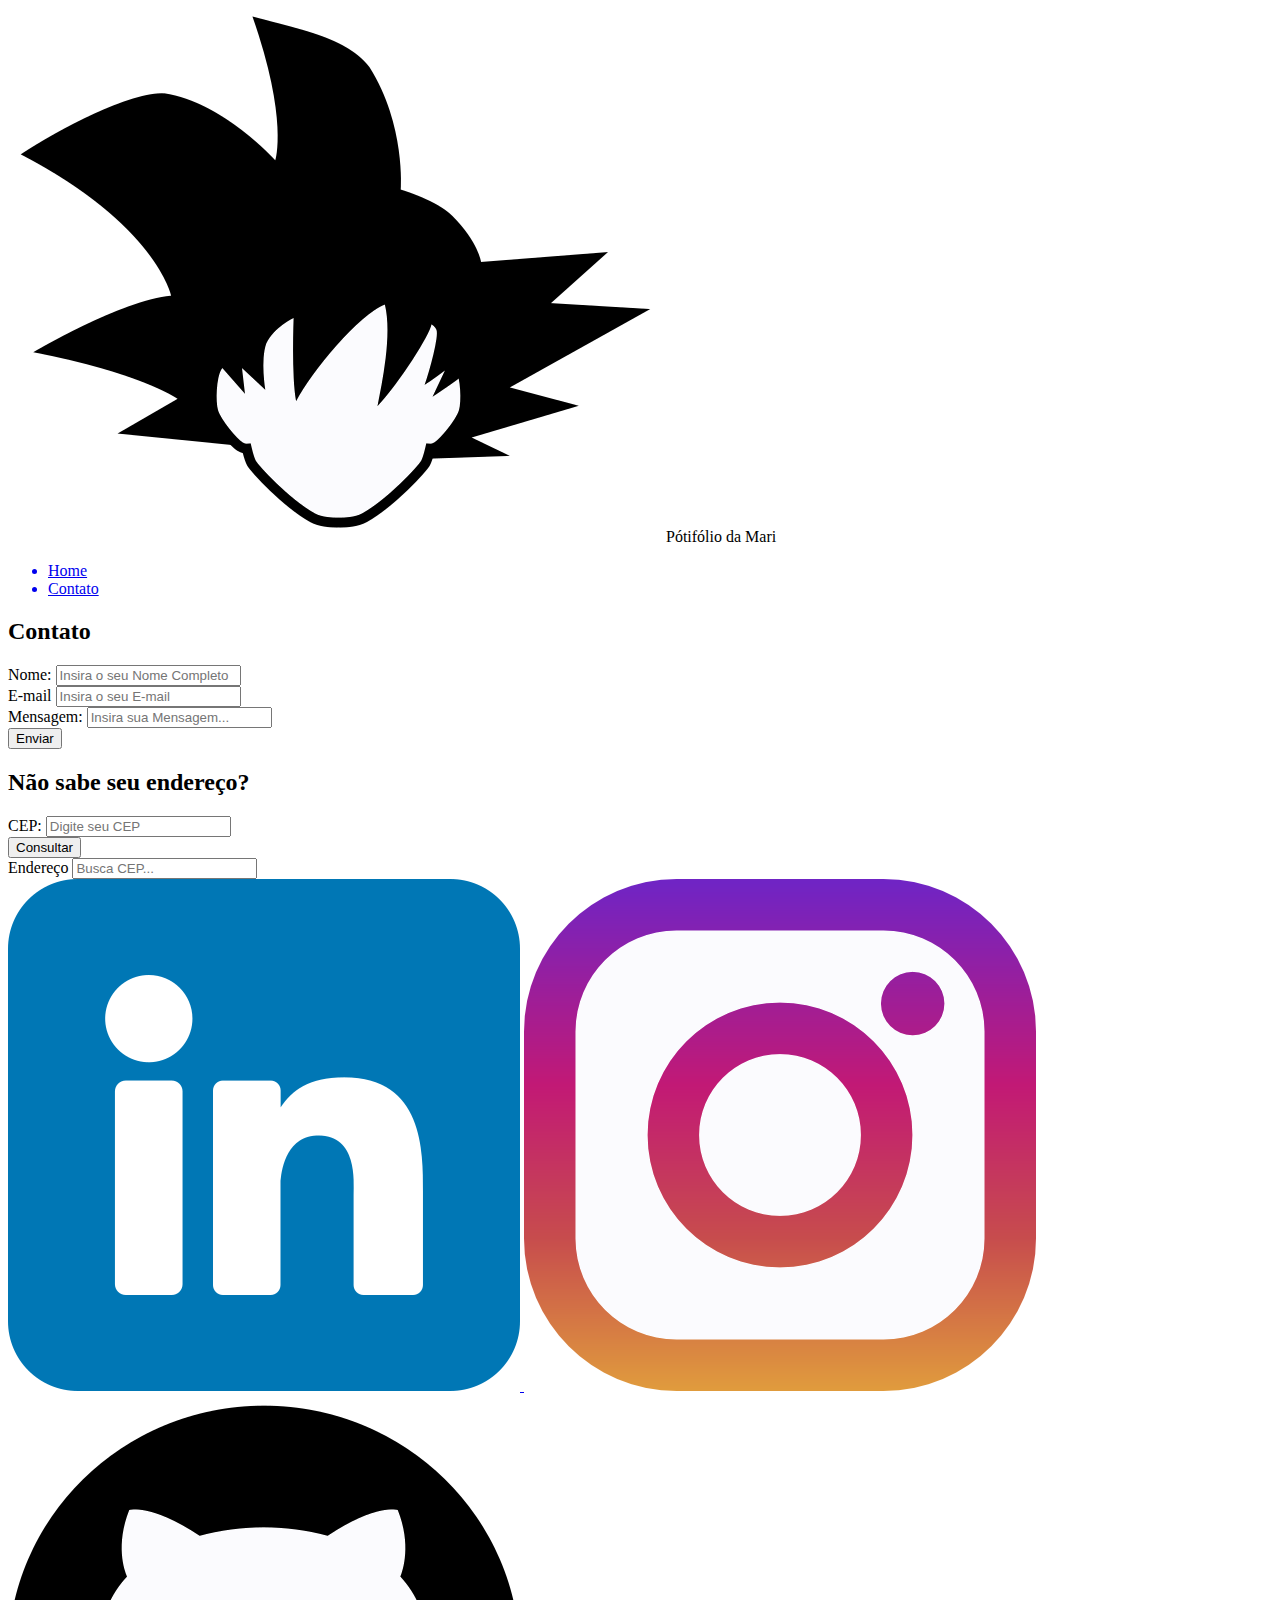
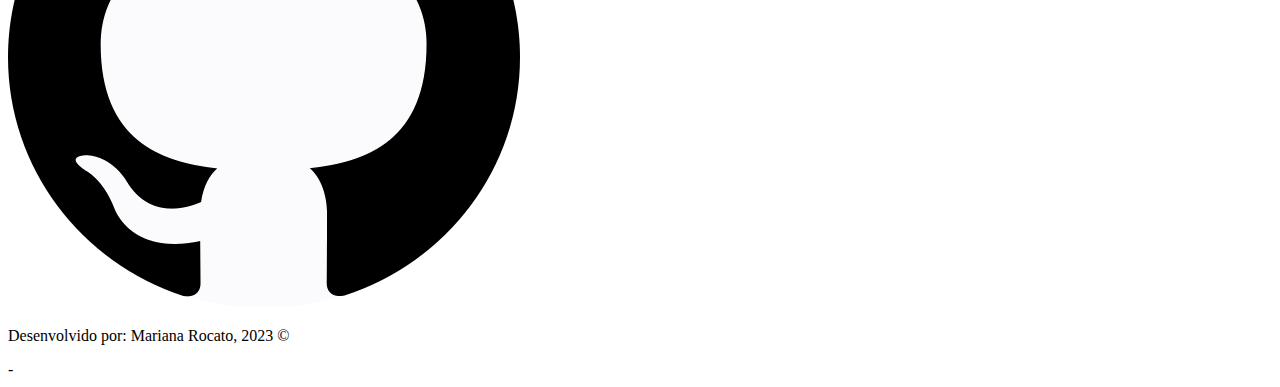
==== contato.html @ c2a2bfc5 "criando HTML" ====
<!DOCTYPE html>
<html lang="en">
<head>
    <meta charset="UTF-8">
    <meta http-equiv="X-UA-Compatible" content="IE=edge">
    <meta name="viewport" content="width=device-width, initial-scale=1.0">
    <link rel="icon" type="image.png" href="assets/images/goku_ico.png">
    <title>Portifólio da Mariana</title>
</head>
<body>
    <!-- Menu da Página-->
    <nav>
        <!-- Logo + Texto á esquerda do Menu-->
        <div>
            <img src="assets/images/goku_ico.png" alt="Logo da página - Goku">
            <span>Pótifólio da Mari</span>
        </div>
        <!-- Opçoes do Menu ultilizando marcadores não ordenados (simbólicos)-->
        <ul>
            <a href="index.html">
            <li>Home</li>
            </a>    
            <a href="contato.html">        
            <li>Contato</li>
            </a>
        </ul>
    </nav>

    <!-- Conteúdo da Página-->
    <main>

        <section>
            <form>

            <h2>Contato</h2>
               <div>
                <label for="nome">Nome:</label>
                <input id="nome" type="text" placeholder="Insira o seu Nome Completo">
                <div id="txtNome"></div>
                </div>
                <div>
                    <label for="email">E-mail</label>
                    <input id="email" type="text" placeholder="Insira o seu E-mail">
                    <div id="txtNome"></div>
                    </div>
                    <div>
                        <label for="mensagem">Mensagem:</label>
                        <input id="mensagem" type="text" roews= "8" placeholder="Insira sua Mensagem..."></textarea>
                        <div id="txtNome"></div>
                        </div>
                        <button type="button">Enviar</button>
            </form>
        </section>  
        <section>
            <form>

            <h2>Não sabe seu endereço?</h2>
               <div>
                <label for="cep">CEP:</label>
                <input id="cep" type="text" placeholder="Digite seu CEP">
                <div id="txtNome"></div>
                </div>
                <button type="button">Consultar</button>
                <div>
                    <label for="endereço">Endereço</label>
                    <input id="endereço" type="text" placeholder="Busca CEP...">
                    <div id="txtNome"></div>
                    </div>
            </form>
        </section>  
    </main>

 <!-- Rodapé da Página-->
 <footer>
    <div>
        <a href="https://www.linkedin.com/in/marianarocato/" target="_blank">
        <img src="assets/images/linkedin.png" alt="linkedin">
        </a>
        <a href="https://www.instagram.com/f.rocato/" target="_blank">
        <img src="assets/images/instagram.png" alt="instagram">
        </a>
        <a href="https://github.com/MarianaRocato" target="_blank">
        <img src="assets/images/github.png" alt="github">
        </a>
    </div>
    <p>Desenvolvido por: Mariana Rocato, 2023 &copy;</p>
</footer>
</body>
</html>-
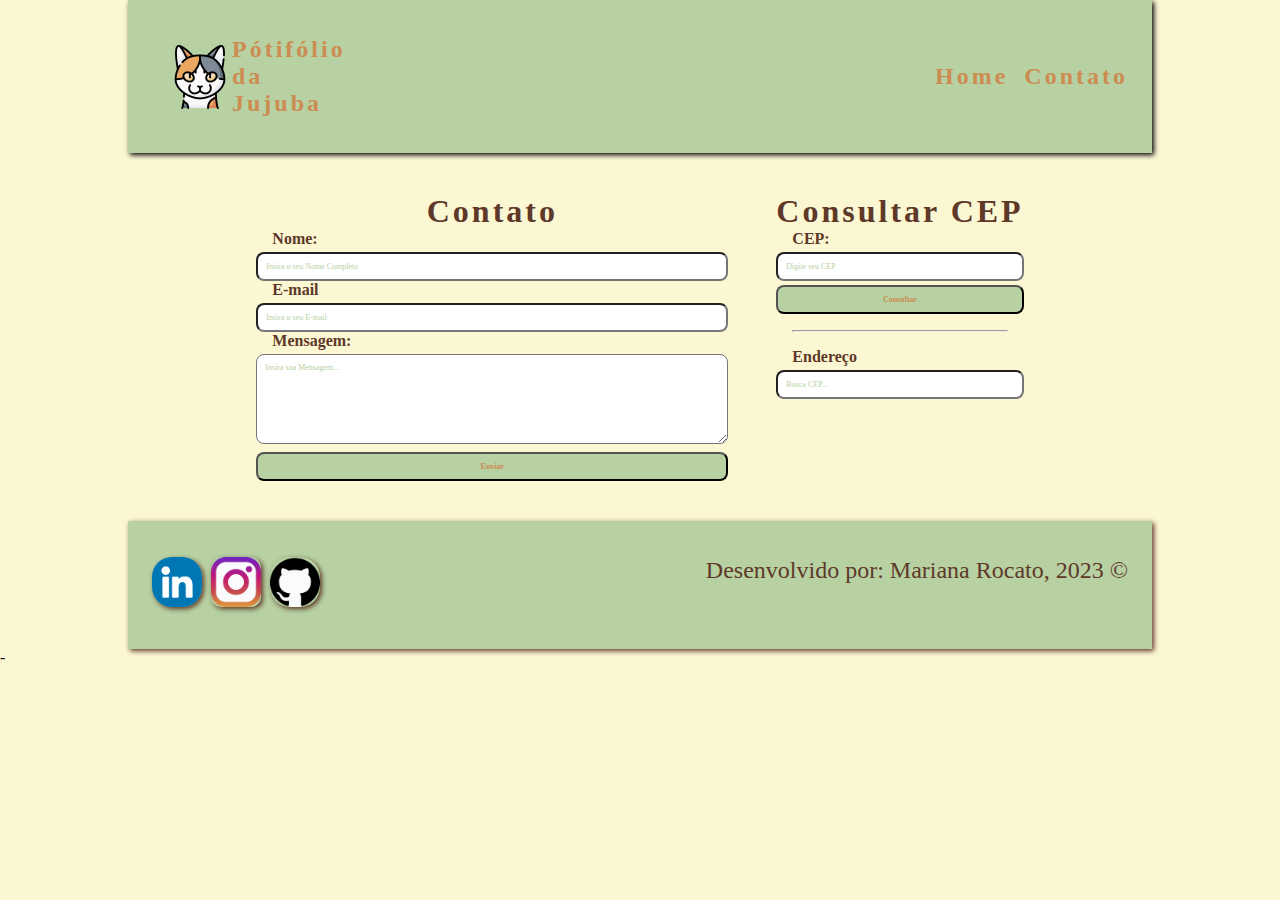
==== commit ff3df420: "inclusão do css" ====
--- a/contato.html
+++ b/contato.html
@@ -1,89 +1,94 @@
 <!DOCTYPE html>
-<html lang="en">
+<html lang="pt-br">
 <head>
     <meta charset="UTF-8">
     <meta http-equiv="X-UA-Compatible" content="IE=edge">
     <meta name="viewport" content="width=device-width, initial-scale=1.0">
-    <link rel="icon" type="image.png" href="assets/images/goku_ico.png">
-    <title>Portifólio da Mariana</title>
+    <link rel="icon" type="image.png" href="assets/images/bobtail-japones.png">
+    <link rel="stylesheet" href="assets/css/style.css">
+    <title>Portifólio da Jujuba</title>
 </head>
+
 <body>
     <!-- Menu da Página-->
     <nav>
         <!-- Logo + Texto á esquerda do Menu-->
-        <div>
-            <img src="assets/images/goku_ico.png" alt="Logo da página - Goku">
-            <span>Pótifólio da Mari</span>
+        <div class="logo">
+            <img class="icone" src="assets/images/bobtail-japones.png" alt="Logo da página - Jujuba">
+            <span class="titulo">Pótifólio da Jujuba</span>
         </div>
         <!-- Opçoes do Menu ultilizando marcadores não ordenados (simbólicos)-->
         <ul>
-            <a href="index.html">
-            <li>Home</li>
-            </a>    
-            <a href="contato.html">        
-            <li>Contato</li>
-            </a>
+            <li><a href="index.html">Home</a></li>
+            <li><a href="contato.html">Contato</a></li>
         </ul>
     </nav>
 
     <!-- Conteúdo da Página-->
-    <main>
+    <main class="contato">
 
-        <section>
+        <section class="formulario">
             <form>
 
             <h2>Contato</h2>
-               <div>
+            
+               <div class="campos-form">
                 <label for="nome">Nome:</label>
                 <input id="nome" type="text" placeholder="Insira o seu Nome Completo">
                 <div id="txtNome"></div>
                 </div>
-                <div>
+
+                <div class="campos-form">
                     <label for="email">E-mail</label>
                     <input id="email" type="text" placeholder="Insira o seu E-mail">
                     <div id="txtNome"></div>
                     </div>
-                    <div>
+
+                    <div class="campos-form"                                                                                                                                                                    >
                         <label for="mensagem">Mensagem:</label>
-                        <input id="mensagem" type="text" roews= "8" placeholder="Insira sua Mensagem..."></textarea>
+                        <textarea id="mensagem" type="text" rows= "8" placeholder="Insira sua Mensagem..."></textarea>
                         <div id="txtNome"></div>
                         </div>
+
                         <button type="button">Enviar</button>
             </form>
-        </section>  
+        </section>
+
         <section>
-            <form>
+            
 
-            <h2>Não sabe seu endereço?</h2>
-               <div>
+            <h2>Consultar CEP</h2>
+               <div class="endereco">
+                <div class="campos-form">
                 <label for="cep">CEP:</label>
                 <input id="cep" type="text" placeholder="Digite seu CEP">
-                <div id="txtNome"></div>
+                <div id="txtCep"></div>
                 </div>
                 <button type="button">Consultar</button>
-                <div>
+                <hr>
+                <div class="campos-form">
                     <label for="endereço">Endereço</label>
                     <input id="endereço" type="text" placeholder="Busca CEP...">
-                    <div id="txtNome"></div>
+                    <div id="txtCep"></div>
                     </div>
-            </form>
+               </div>
         </section>  
     </main>
 
  <!-- Rodapé da Página-->
  <footer>
-    <div>
+    <div class="redes">
         <a href="https://www.linkedin.com/in/marianarocato/" target="_blank">
-        <img src="assets/images/linkedin.png" alt="linkedin">
+        <img class="linkedin" src="assets/images/linkedin.png" alt="linkedin">
         </a>
         <a href="https://www.instagram.com/f.rocato/" target="_blank">
-        <img src="assets/images/instagram.png" alt="instagram">
+        <img class="instagram" src="assets/images/instagram.png" alt="instagram">
         </a>
         <a href="https://github.com/MarianaRocato" target="_blank">
-        <img src="assets/images/github.png" alt="github">
+        <img class="github" src="assets/images/github.png" alt="github">
         </a>
     </div>
-    <p>Desenvolvido por: Mariana Rocato, 2023 &copy;</p>
+    <p class="by">Desenvolvido por: Mariana Rocato, 2023 &copy;</p>
 </footer>
 </body>
 </html>---- a/assets/css/style.css
+++ b/assets/css/style.css
@@ -0,0 +1,265 @@
+:root{
+    --backgroud-body: #fcf7d3;
+    --backgroud-nav: #b7d1a3;
+    --background-footer: #b7d1a3;
+    --sombra: #5e3929;
+    @import url:'https://fonts.googleapis.com/css2?family=Lato:wght@100&display=swap';
+}
+
+*{
+    margin: 0;
+    padding: 0;
+    box-sizing: border-box;
+}
+
+p{
+    font-family: 'lato', Roboto;
+    margin-bottom: 1.5rem;
+}
+
+h1,
+h2,
+h3,
+a{
+    font-family: 'lato', cursive;
+    letter-spacing: 3px;
+    font-weight: 800;
+    color: var(--backgroud-footer-);
+}
+
+a{
+    text-decoration: none;
+}
+
+h1{
+    font-size: 2rem;
+    padding-top: 2rem;
+    padding-bottom: 2rem;
+    text-align: left;
+    color: #5e3929;
+}
+
+h2{
+    font-size: 2rem;
+}
+
+h3{
+    font-size: 1.5rem;
+    margin-bottom: 2rem;
+}
+
+h2,
+h3{
+    text-align: center;
+}
+
+body{
+    background-color: var(--backgroud-body);
+
+}
+
+nav{
+    margin: 0 auto;
+    width: 80vw;
+    background-color: var(--backgroud-nav);
+    display: flex;
+    justify-content: space-between;
+    font-size: 1.5rem;
+    padding: 2.25rem 1.5rem;
+    box-shadow: 2px 2px 5px 
+}
+
+.logo{
+    display: flex;
+    width: 20%;
+    justify-content: left;
+    position: relative;
+    align-items: center;
+}
+
+.icone{
+    width: 5rem;
+    padding-left: 1rem;
+}
+
+.titulo{
+    font-family: 'lato', cursive;
+    color: #cd8c52;
+    font-size: 1.5rem;
+    letter-spacing: 3px;
+    font-weight: 800;
+}
+
+ul{
+    list-style: none;
+    align-items:center;
+    display: flex;
+    gap: 1rem;
+    font-size: 24px;
+}
+
+nav a{
+    color: #cd8c52;
+}
+
+main{
+    width: 80vw;
+    margin: 0 auto;
+}
+
+#sobre{
+    display: flex;
+    align-items: center;
+    padding: 20px;
+    color: #fcf7d3;
+    background-color: #5e3929;
+    border-radius: 16px;
+}
+
+.foto{
+    width: 200px;
+    border-radius: 20px;
+    box-shadow: 2px 2px 5px var(--sombra);
+}
+
+#meu_video {
+    color: #cd8c52;
+    margin-bottom: 2rem;
+}
+
+.video {
+    width: 60vw;
+    margin: 0 auto;
+    display: block;
+    border-radius: 8px;
+    margin-top: 2rem;
+    box-shadow: var(--sombra);
+}
+
+footer{
+    margin: 0 auto;
+    width: 80vw;
+    background-color: var(--backgroud-nav);
+    display: flex;
+    justify-content: space-between;
+    font-size: 1.5rem;
+    color: #5e3929;
+    padding: 2.25rem 1.5rem;
+    box-shadow: 2px 2px 5px 
+}
+
+#redes{
+    display: flex;
+    width: 20%;
+    justify-content: left;
+    position: relative;
+    align-items: center;
+
+}
+
+.linkedin{
+    width: 50px;
+    border-radius: 20px;
+    box-shadow: 2px 2px 5px var(--sombra);
+}
+
+.instagram{
+    width: 50px;
+    border-radius: 10px;
+    box-shadow: 2px 2px 5px var(--sombra);
+}
+
+
+.github{
+    width: 50px;
+    border-radius: 20px;
+    box-shadow: 2px 2px 5px var(--sombra);
+}
+
+
+/* Estilizar o Formulário*/
+
+.contato {
+    display: flex;
+    gap: 3rem;
+    justify-content: center;
+    padding: 40px;
+    color: #5e3929;
+    
+}
+
+.endereco {
+    font-family: 'lato', Roboto;
+    color: #5e3929;
+    font-size: 1rem; 
+}
+
+.formulario {
+    width: 50%;
+}
+
+hr{
+    margin: 1rem;
+}
+
+label {
+    font-family: 'lato', Roboto;
+    margin-left: 1rem;
+    font-weight: bold;
+}
+
+input,
+textarea,
+button{
+    font-family: 'lato', Roboto;
+    width: 100%;
+    margin-top: 0.25rem;
+    padding: 0.5rem;
+    border-radius: 8px;
+    font-size: 8px;
+    color:#5e3929;
+}
+
+button{
+    font-family: 'lato', Roboto;
+    background-color: var(--backgroud-nav);
+    font-weight: 800;
+    color: #cd8c52;
+}
+
+button:hover{
+    background-color: #a3b6a2;
+}
+
+input::placeholder,
+textarea::placeholder{
+    color: var(--backgroud-nav);
+}
+
+#redes{
+    display: flex;
+    width: 20%;
+    justify-content: left;
+    position: relative;
+    align-items: center;
+
+}
+
+.linkedin{
+    width: 50px;
+    border-radius: 20px;
+    box-shadow: 2px 2px 5px var(--sombra);
+}
+
+.instagram{
+    width: 50px;
+    border-radius: 10px;
+    box-shadow: 2px 2px 5px var(--sombra);
+}
+
+
+.github{
+    width: 50px;
+    border-radius: 20px;
+    box-shadow: 2px 2px 5px var(--sombra);
+}
